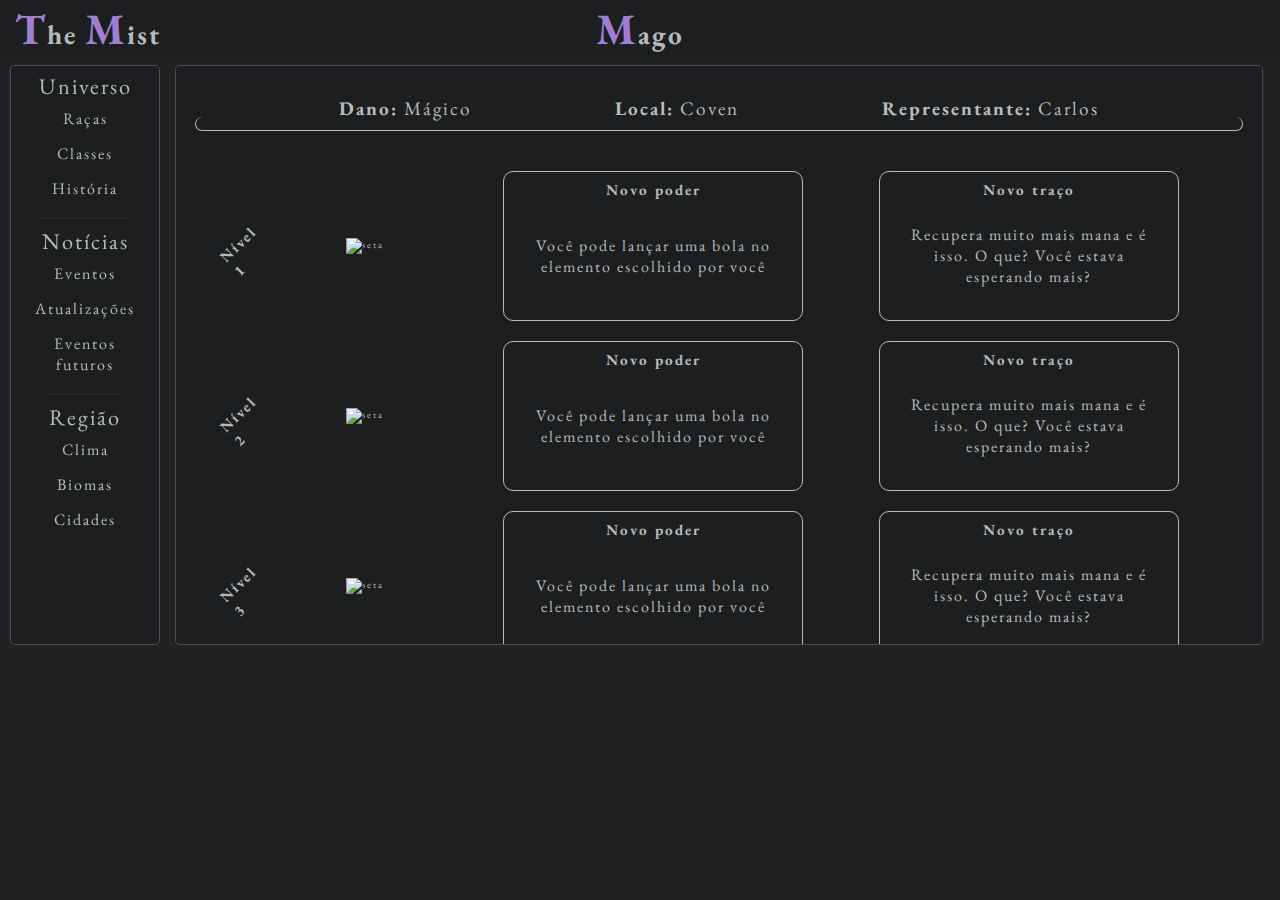
==== classe.html @ d2590047 "Padronização" ====
<!DOCTYPE html>
<html lang="pt-br">

<head>
    <meta charset="UTF-8">
    <meta http-equiv="X-UA-Compatible" content="IE=edge">
    <meta name="viewport" content="width=device-width, initial-scale=1.0">
    <link rel="stylesheet" href="classestyle.css">
    <title>Home</title>
</head>

<body>
    <nav>
        <div>
            <h1><span>T</span>he <span>M</span>ist</h1>
            <h2><span>M</span>ago</h2>
        </div>
    </nav>

    <div class="topics">
        <div>
            <a onclick="show(this)">Universo</a>
            <span>
                <a href="index.html">Raças</a>
                <a href="#">Classes</a>
                <a href="#">História</a>
            </span>
        </div>
        <div>
            <a onclick="show(this)">Notícias</a>
            <span>
                <a href="">Eventos</a>
                <a href="">Atualizações</a>
                <a href="">Eventos futuros</a>
            </span>
        </div>
        <div>
            <a onclick="show(this)">Região</a>
            <span>
                <a href="">Clima</a>
                <a href="">Biomas</a>
                <a href="">Cidades</a>
            </span>
        </div>
    </div>

    <div class="container">
        <div class="main">
            <div class="top">
                <div class="infos">
                    <span>
                        <h2>Dano:</h2> Mágico
                    </span>
                    <span>
                        <h2>Local:</h2> Coven
                    </span>
                    <span>
                        <h2>Representante:</h2> Carlos
                    </span>
                </div>
            </div>
            <div class="powers-table">
                <div>
                    <h2>Nível 1</h2>
                    <img src="pngwing.com.png" alt="seta">
                    <span>
                        <h2>Novo poder</h2>
                        <p>Você pode lançar uma bola no elemento escolhido por você</p>
                    </span>
                    <span>
                        <h2>Novo traço</h2>
                        <p>Recupera muito mais mana e é isso. O que? Você estava esperando mais?</p>
                    </span>
                </div>
                <div>
                    <h2>Nível 2</h2>
                    <img src="pngwing.com.png" alt="seta">
                    <span>
                        <h2>Novo poder</h2>
                        <p>Você pode lançar uma bola no elemento escolhido por você</p>
                    </span>
                    <span>
                        <h2>Novo traço</h2>
                        <p>Recupera muito mais mana e é isso. O que? Você estava esperando mais?</p>
                    </span>
                </div>
                <div>
                    <h2>Nível 3</h2>
                    <img src="pngwing.com.png" alt="seta">
                    <span>
                        <h2>Novo poder</h2>
                        <p>Você pode lançar uma bola no elemento escolhido por você</p>
                    </span>
                    <span>
                        <h2>Novo traço</h2>
                        <p>Recupera muito mais mana e é isso. O que? Você estava esperando mais?</p>
                    </span>
                </div>
            </div>
        </div>
    </div>
</body>

</html>
---- classestyle.css ----
@import url('https://fonts.googleapis.com/css2?family=Caveat&family=EB+Garamond&display=swap');

* {
    margin: 0;
    padding: 0;
    text-decoration: none;
    outline: none;
    box-sizing: border-box;
    font-family: 'EB Garamond', serif;
    color: #b5bBbD;
    letter-spacing: 2px;
}

*::-webkit-scrollbar {
    background-color: black;
    border-radius: 10px;
    width: 2px;
}

*::-webkit-scrollbar-thumb {
    border-radius: 10px;
    background-color: grey;
}

p {
    font-size: 1rem;
}

a:hover {
    color: #e8e1e0;
}

body {
    font-size: 62.5%;
    background-color: #212222;
    overflow-x: hidden;
}

nav {
    position: fixed;
    top: 0;
    width: 100%;
}

nav>div {
    width: 100%;
    background-color: #1C1E1F;
    color: #b5bBbD;
}

nav>div>h1,
nav>div>h2 {
    display: inline-block;
    white-space: nowrap;
    margin-left: 15px;
    font-size: 1.7rem;
}

nav>div>h2 {
    position: absolute;
    margin: 0;
    left: 50%;
    transform: translateX(-50%);
}

nav>div span {
    font-size: 2.7rem;
    color: #a07fd0;
}

.container {
    width: 85vw;
    height: 100vh;
    overflow-y: auto;
    justify-content: space-evenly;
    margin: 65px 0 0 175px;
}

.topics,
.container {
    padding: 20px;
    display: flex;
    height: 580px;
    border-radius: 5px;
    background-color: #1C1E1F;
    border: 1px solid rgba(160, 127, 208, .4);
}

.topics {
    flex-direction: column;

    row-gap: 20px;
    text-align: center;
    width: 150px;

    padding: 5px;
    position: fixed;
    left: 10px;
    top: 65px;

    direction: rtl;
    overflow-y: auto;
    overflow-x: hidden;
}

.topics>div>span {
    display: flex;
    flex-direction: column;
    align-items: center;
    justify-content: space-evenly;
}

.topics>div:not(:first-of-type)>a {
    border-top: 1px solid rgba(181, 187, 189, .1);
}

.topics>div>a {
    padding: 7px 0;
    font-size: 1.4rem;
    cursor: pointer;
    transition: all .2s ease-in-out;
}

.topics>div>span>a {
    text-align: center;
    font-size: 1rem;
    padding: 7px 20px;
}

.topics>div>span>a:hover {
    background-color: rgba(160, 127, 208, .4);
}

.top {
    width: 100%;
    position: relative;
}

.top::after {
    content: '';
    position: absolute;
    width: 100%;
    height: 30%;
    left: 50%;
    bottom: 0;
    border-radius: 30px;
    border-bottom: 1px solid #b5bBbD;
    border-left: 1px solid #b5bBbD;
    border-right: 1px solid #b5bBbD;
    transform: translateX(-50%);
}

.infos {
    display: flex;
    padding: 10px 0;
    justify-content: space-evenly;
}
h2{
    display: inline-block;
}

.infos>span{
    font-size: 1.2rem;
}

.infos>span>h2 {
    font-size: 1.2rem;
}

.main {
    width: 100%;
}

.powers-table {
    margin-top: 40px;
    padding: 0 25px;
}

.powers-table>div{
    display: grid;
    grid-template-columns: .15fr .5fr repeat(2, 1fr);
    align-items: center;
    justify-content: center;
    -ms-grid-row-align: center;
    margin-bottom: 20px;
}

.powers-table>div>h2{
    transform: rotateZ(-45deg);
}

.powers-table>div>img {
    justify-self: center;
    width: 50px;
}

.powers-table>div>span {
    justify-self: center;
    width: 300px;
    height: 150px;
    padding: 8px 15px;
    text-align: center;

    display: flex;
    flex-direction: column;
    
    border-radius: 10px;
    overflow-y: auto;
    border: 1px solid #b5bBbD;
}

.powers-table>div>span>p {
    margin: auto 0;
}

.main>h1 {
    text-align: center;
    font-size: 1.7rem;
    margin-bottom: 20px;
}
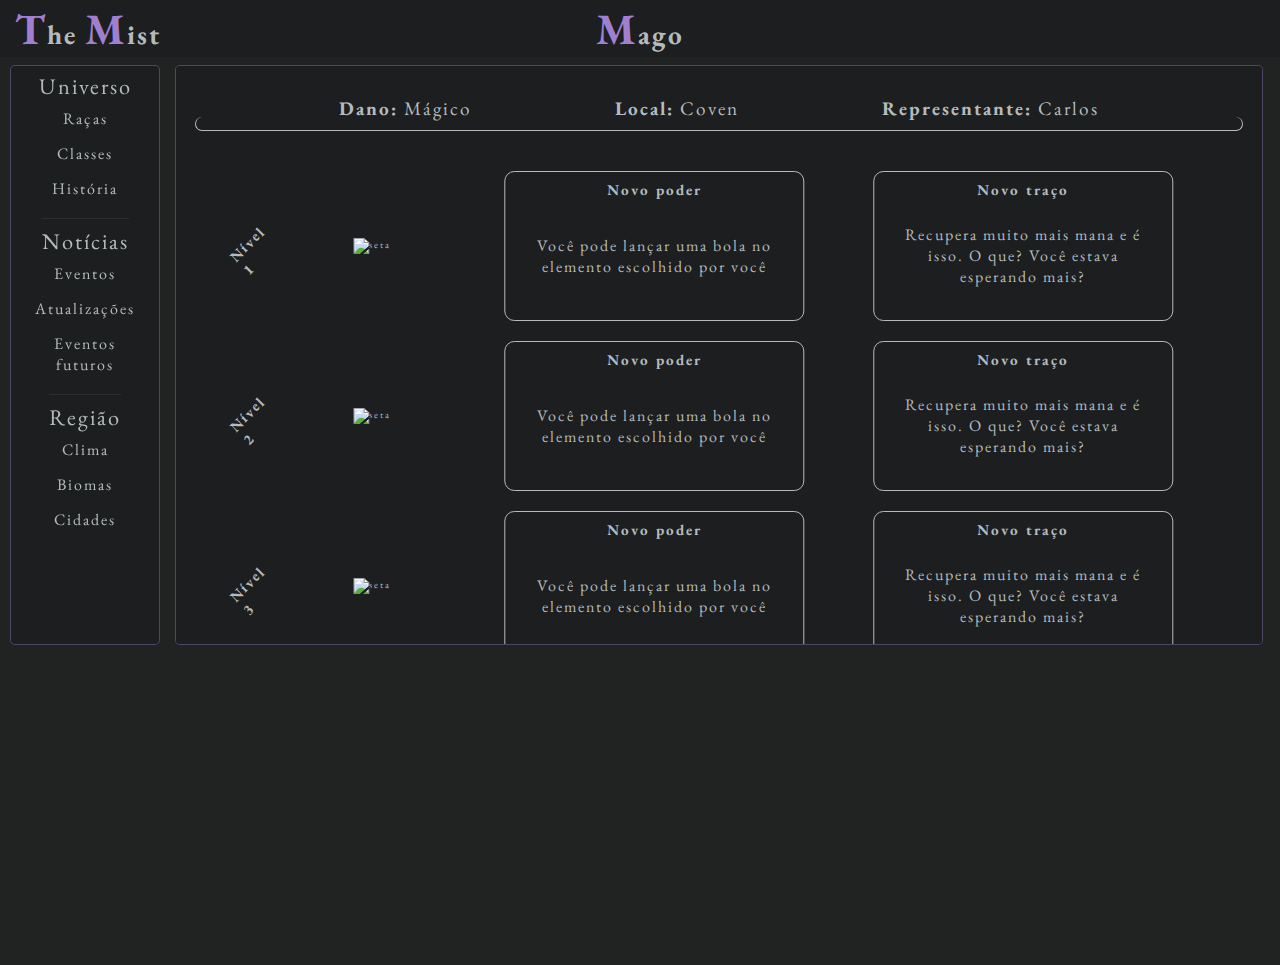
==== commit b33414ca: "Responsivo para mobile" ====
--- a/classe.html
+++ b/classe.html
@@ -6,12 +6,14 @@
     <meta http-equiv="X-UA-Compatible" content="IE=edge">
     <meta name="viewport" content="width=device-width, initial-scale=1.0">
     <link rel="stylesheet" href="classestyle.css">
+    <script src="javascript.js"></script>
     <title>Home</title>
 </head>
 
 <body>
     <nav>
         <div>
+            <a onclick="showTopics(this)" href="#" style="font-family: Arial, Helvetica, sans-serif;">></a>
             <h1><span>T</span>he <span>M</span>ist</h1>
             <h2><span>M</span>ago</h2>
         </div>
@@ -96,6 +98,30 @@
                         <p>Recupera muito mais mana e é isso. O que? Você estava esperando mais?</p>
                     </span>
                 </div>
+                <div>
+                    <h2>Nível 4</h2>
+                    <img src="pngwing.com.png" alt="seta">
+                    <span>
+                        <h2>Novo poder</h2>
+                        <p>Você pode lançar uma bola no elemento escolhido por você</p>
+                    </span>
+                    <span>
+                        <h2>Novo traço</h2>
+                        <p>Recupera muito mais mana e é isso. O que? Você estava esperando mais?</p>
+                    </span>
+                </div>
+                <div>
+                    <h2>Nível 5</h2>
+                    <img src="pngwing.com.png" alt="seta">
+                    <span>
+                        <h2>Novo poder</h2>
+                        <p>Você pode lançar uma bola no elemento escolhido por você</p>
+                    </span>
+                    <span>
+                        <h2>Novo traço</h2>
+                        <p>Recupera muito mais mana e é isso. O que? Você estava esperando mais?</p>
+                    </span>
+                </div>
             </div>
         </div>
     </div>
--- a/classestyle.css
+++ b/classestyle.css
@@ -8,6 +8,7 @@
     box-sizing: border-box;
     font-family: 'EB Garamond', serif;
     color: #b5bBbD;
+    transition: all .3s ease-in-out;
     letter-spacing: 2px;
 }
 
@@ -34,6 +35,10 @@
     font-size: 62.5%;
     background-color: #212222;
     overflow-x: hidden;
+    overflow-y: hidden;
+    position: relative;
+    height: 100vh;
+    width: 100vw;
 }
 
 nav {
@@ -49,6 +54,7 @@
 }
 
 nav>div>h1,
+nav>div>a,
 nav>div>h2 {
     display: inline-block;
     white-space: nowrap;
@@ -56,6 +62,11 @@
     font-size: 1.7rem;
 }
 
+nav>div>a {
+    transition: all .3s ease-in-out;
+    display: none;
+}
+
 nav>div>h2 {
     position: absolute;
     margin: 0;
@@ -69,6 +80,7 @@
 }
 
 .container {
+    position: relative;
     width: 85vw;
     height: 100vh;
     overflow-y: auto;
@@ -81,6 +93,7 @@
     padding: 20px;
     display: flex;
     height: 580px;
+    overflow-x: hidden;
     border-radius: 5px;
     background-color: #1C1E1F;
     border: 1px solid rgba(160, 127, 208, .4);
@@ -98,9 +111,9 @@
     left: 10px;
     top: 65px;
 
+    z-index: 999;
     direction: rtl;
     overflow-y: auto;
-    overflow-x: hidden;
 }
 
 .topics>div>span {
@@ -155,11 +168,12 @@
     padding: 10px 0;
     justify-content: space-evenly;
 }
-h2{
+
+h2 {
     display: inline-block;
 }
 
-.infos>span{
+.infos>span {
     font-size: 1.2rem;
 }
 
@@ -173,10 +187,13 @@
 
 .powers-table {
     margin-top: 40px;
-    padding: 0 25px;
-}
-
-.powers-table>div{
+    left: 50%;
+    transform: translateX(-50%);
+    position: absolute;
+    width: 90%;
+}
+
+.powers-table>div {
     display: grid;
     grid-template-columns: .15fr .5fr repeat(2, 1fr);
     align-items: center;
@@ -185,8 +202,14 @@
     margin-bottom: 20px;
 }
 
-.powers-table>div>h2{
+.powers-table>div:last-of-type {
+    margin-bottom: 40px;
+}
+
+.powers-table>div>h2 {
     transform: rotateZ(-45deg);
+    justify-self: center;
+    width: fit-content;
 }
 
 .powers-table>div>img {
@@ -203,7 +226,7 @@
 
     display: flex;
     flex-direction: column;
-    
+
     border-radius: 10px;
     overflow-y: auto;
     border: 1px solid #b5bBbD;
@@ -218,3 +241,52 @@
     font-size: 1.7rem;
     margin-bottom: 20px;
 }
+
+@media only screen and (max-width: 768px) {
+
+    nav {
+        position: relative;
+        height: 9%;
+    }
+
+    nav>div>a {
+        display: inline-block;
+    }
+
+    nav>div>h1 {
+        font-size: 1.5rem;
+    }
+
+    nav>div span {
+        font-size: 2.5rem;
+    }
+
+    .topics {
+        margin-left: -160px;
+    }
+
+    .container {
+        position: absolute;
+        width: 100vw;
+        margin: 0px 0 0;
+        height: 91%;
+    }
+
+     .powers-table p {
+         font-size: .8rem;
+         text-align: start;
+     }
+
+    .powers-table>div {
+        grid-template-columns: .4fr .2fr repeat(2, 1fr);
+    }
+
+    .powers-table>div>img {
+        width: 25px;
+    }
+
+    .powers-table>div>span {
+        width: 180px;
+        height: 105px;
+    }
+}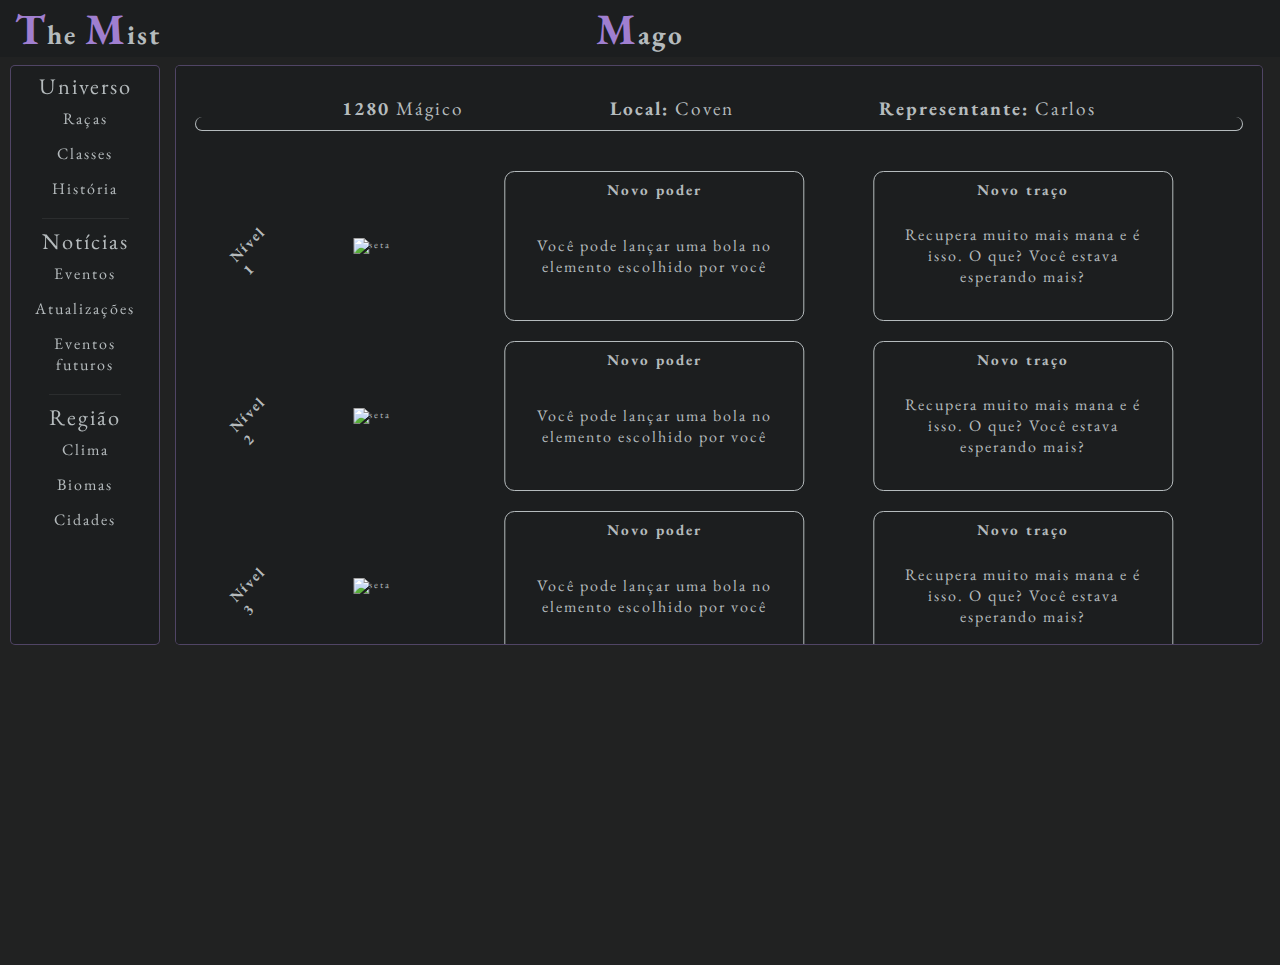
==== commit a4b6b873: "Update classe.html" ====
--- a/classe.html
+++ b/classe.html
@@ -10,7 +10,7 @@
     <title>Home</title>
 </head>
 
-<body>
+<body onload="ae()">
     <nav>
         <div>
             <a onclick="showTopics(this)" href="#" style="font-family: Arial, Helvetica, sans-serif;">></a>
@@ -51,7 +51,7 @@
             <div class="top">
                 <div class="infos">
                     <span>
-                        <h2>Dano:</h2> Mágico
+                        <h2 id="ae">Dano:</h2> Mágico
                     </span>
                     <span>
                         <h2>Local:</h2> Coven
@@ -125,6 +125,11 @@
             </div>
         </div>
     </div>
+    <script>
+        function ae() {
+            document.getElementById('ae').innerText = screen.width
+        }
+    </script>
 </body>
 
 </html>